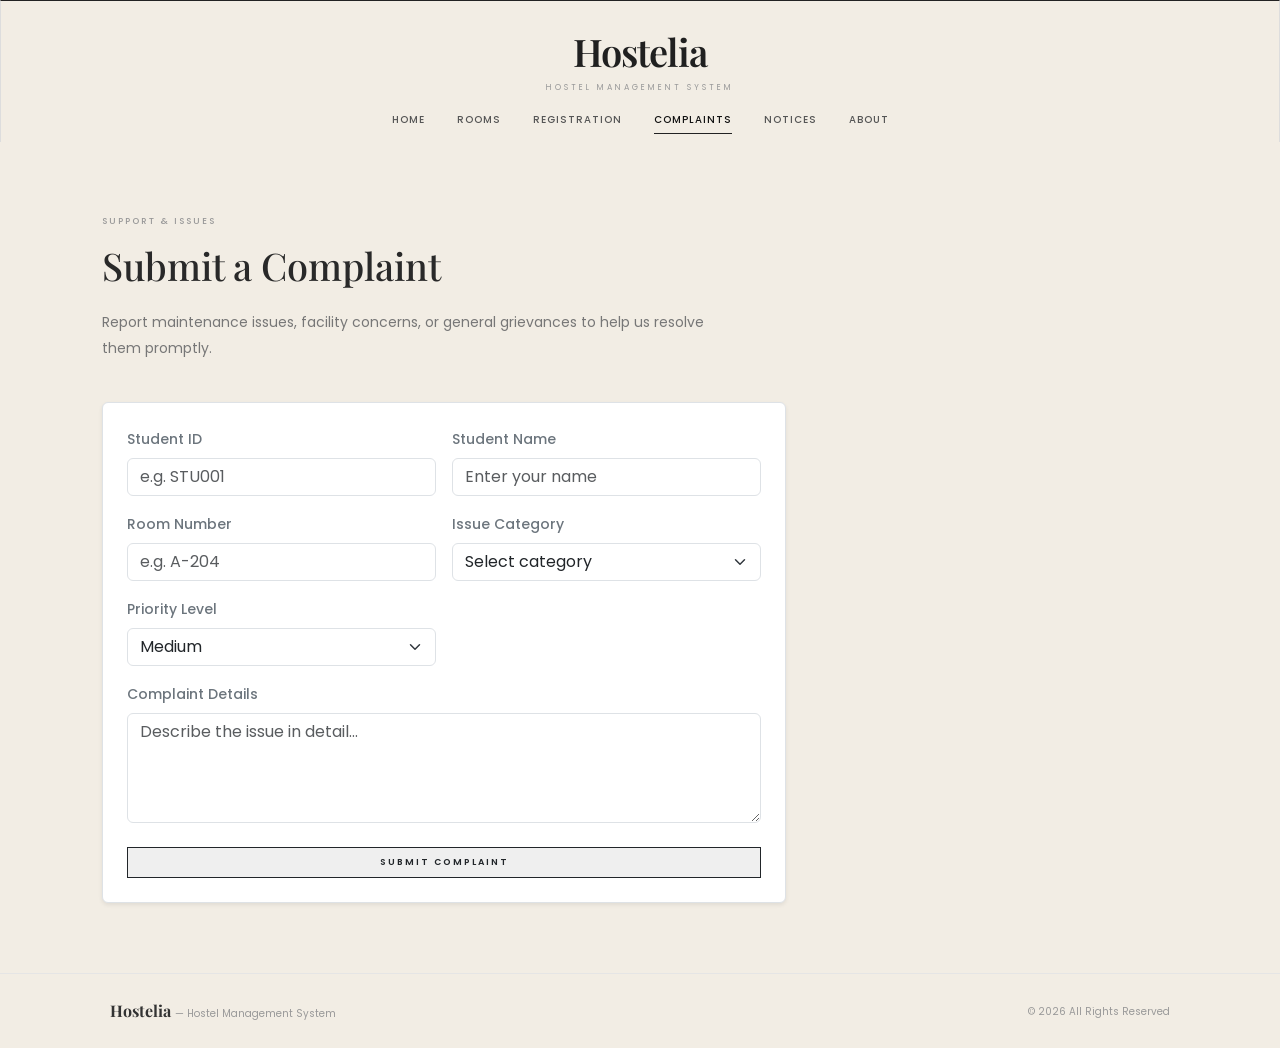
==== complaints.html @ 5755ddb9 "Initial commit" ====
<!DOCTYPE html>
<html lang="en">

<head>
    <meta charset="UTF-8">
    <meta name="viewport" content="width=device-width, initial-scale=1.0">

    <title>Complaints | Hostelia</title>

    <!-- Bootstrap CSS -->
    <link href="https://cdn.jsdelivr.net/npm/bootstrap@5.3.3/dist/css/bootstrap.min.css"
          rel="stylesheet">

    <!-- Google Fonts -->
    <link rel="preconnect" href="https://fonts.googleapis.com">
    <link rel="preconnect" href="https://fonts.gstatic.com" crossorigin>

    <link href="https://fonts.googleapis.com/css2?family=Playfair+Display:wght@500;600;700&family=Poppins:wght@300;400;500;600&display=swap"
          rel="stylesheet">

    <!-- Custom CSS -->
    <link rel="stylesheet" href="css/style.css">
</head>

<body>

    <!-- ================= HEADER ================= -->

    <header class="site-header">

        <div class="logo">
            Hostelia
        </div>

        <p class="tagline">
            HOSTEL MANAGEMENT SYSTEM
        </p>

        <nav class="main-nav">

            <a href="index.html">
                HOME
            </a>

            <a href="rooms.html">
                ROOMS
            </a>

            <a href="registration.html">
                REGISTRATION
            </a>

            <a href="complaints.html" class="active">
                COMPLAINTS
            </a>

            <a href="notices.html">
                NOTICES
            </a>

            <a href="about.html">
                ABOUT
            </a>

        </nav>

    </header>


    <!-- ================= MAIN CONTENT ================= -->

    <main class="container main-content">

        <div class="content-area w-100">

            <span class="section-label">
                SUPPORT & ISSUES
            </span>

            <h2>
                Submit a Complaint
            </h2>

            <p class="intro-text">
                Report maintenance issues, facility concerns, or
                general grievances to help us resolve them promptly.
            </p>


            <!-- ================= COMPLAINT FORM ================= -->

            <form action="complaint.php"
                  method="POST"
                  class="bg-white p-4 border rounded shadow-sm">

                <div class="row g-3">


                    <!-- Student ID -->

                    <div class="col-md-6">

                        <label for="studentId"
                               class="form-label text-secondary small fw-medium">

                            Student ID

                        </label>

                        <input type="text"
                               class="form-control"
                               id="studentId"
                               name="student_id"
                               placeholder="e.g. STU001"
                               required>

                    </div>


                    <!-- Student Name -->

                    <div class="col-md-6">

                        <label for="studentName"
                               class="form-label text-secondary small fw-medium">

                            Student Name

                        </label>

                        <input type="text"
                               class="form-control"
                               id="studentName"
                               name="student_name"
                               placeholder="Enter your name"
                               required>

                    </div>


                    <!-- Room Number -->

                    <div class="col-md-6">

                        <label for="roomNumber"
                               class="form-label text-secondary small fw-medium">

                            Room Number

                        </label>

                        <input type="text"
                               class="form-control"
                               id="roomNumber"
                               name="room_number"
                               placeholder="e.g. A-204"
                               required>

                    </div>


                    <!-- Category -->

                    <div class="col-md-6">

                        <label for="category"
                               class="form-label text-secondary small fw-medium">

                            Issue Category

                        </label>

                        <select class="form-select"
                                id="category"
                                name="complaint_type"
                                required>

                            <option value="" selected disabled>
                                Select category
                            </option>

                            <option value="Plumbing">
                                Plumbing
                            </option>

                            <option value="Electrical">
                                Electrical
                            </option>

                            <option value="Furniture / Carpentry">
                                Furniture / Carpentry
                            </option>

                            <option value="Wi-Fi / Network">
                                Wi-Fi / Network
                            </option>

                            <option value="Cleanliness & Hygiene">
                                Cleanliness & Hygiene
                            </option>

                            <option value="Other">
                                Other
                            </option>

                        </select>

                    </div>


                    <!-- Priority -->

                    <div class="col-md-6">

                        <label for="priority"
                               class="form-label text-secondary small fw-medium">

                            Priority Level

                        </label>

                        <select class="form-select"
                                id="priority"
                                name="priority"
                                required>

                            <option value="Low">
                                Low
                            </option>

                            <option value="Medium" selected>
                                Medium
                            </option>

                            <option value="High">
                                High (Urgent)
                            </option>

                        </select>

                    </div>


                    <!-- Complaint Details -->

                    <div class="col-12">

                        <label for="description"
                               class="form-label text-secondary small fw-medium">

                            Complaint Details

                        </label>

                        <textarea class="form-control"
                                  id="description"
                                  name="complaint_text"
                                  rows="4"
                                  placeholder="Describe the issue in detail..."
                                  required></textarea>

                    </div>


                    <!-- Submit -->

                    <div class="col-12 mt-4">

                        <button type="submit"
                                class="hero-button text-dark border-dark w-100 fw-semibold py-2">

                            SUBMIT COMPLAINT

                        </button>

                    </div>

                </div>

            </form>

        </div>

    </main>


    <!-- ================= FOOTER ================= -->

    <footer>

        <div class="footer-inner">

            <div>

                <strong>
                    Hostelia
                </strong>

                <span>
                    — Hostel Management System
                </span>

            </div>

            <div>
                © 2026 All Rights Reserved
            </div>

        </div>

    </footer>


    <!-- jQuery -->

    <script src="https://cdn.jsdelivr.net/npm/jquery@3.7.1/dist/jquery.min.js">
    </script>

    <!-- Bootstrap JS -->

    <script src="https://cdn.jsdelivr.net/npm/bootstrap@5.3.3/dist/js/bootstrap.bundle.min.js">
    </script>

    <!-- Custom JS -->

    <script src="js/script.js">
    </script>

</body>

</html>
---- css/style.css ----
/* =========================================
   GENERAL
========================================= */

* {
    box-sizing: border-box;
}

/* Update global HTML & Body background to Sky Blue */
body {
    margin: 0;
    padding: 0;
    background-color: #f2ede4 !important; /* Richer, darker cream tone */
    color: #292929;
    font-family: 'Poppins', sans-serif;
}

/* Header background to match */
.site-header {
    background-color: #f2ede4 !important;
    text-align: center;
    padding-top: 22px;
    border-top: 1px solid #222;
    border-left: 1px solid #ddd;
    border-right: 1px solid #ddd;
}

/* Logo */

.logo {
    font-family: 'Playfair Display', serif;

    font-size: 38px;
    font-weight: 600;

    color: #202020;

    letter-spacing: -1px;
}


/* Small subtitle */

.tagline {
    font-size: 8px;

    letter-spacing: 3px;

    color: #999;

    margin-top: 2px;
    margin-bottom: 18px;
}


/* =========================================
   NAVIGATION
========================================= */

.main-nav {
    display: flex;
    justify-content: center;
    align-items: center;

    gap: 32px;

    padding-bottom: 15px;
}

.main-nav a {
    position: relative;

    text-decoration: none;

    color: #555;

    font-size: 10px;

    font-weight: 500;

    letter-spacing: 1px;

    transition: 0.3s;
}


/* Hover */

.main-nav a:hover {
    color: #111;
}


/* Active page */

.main-nav a.active {
    color: #111;
}


/* Small underline */

.main-nav a.active::after {

    content: "";

    position: absolute;

    left: 0;
    right: 0;

    bottom: -7px;

    height: 1px;

    background: #222;
}


/* =========================================
   HERO
========================================= */

.hero {

    position: relative;

    height: 440px;

    background-image: url("../images/hostel.jpg");

    background-size: cover;

    background-position: center;

    display: flex;

    align-items: center;

    justify-content: center;

    overflow: hidden;
}


/* Dark overlay */

.hero-overlay {

    position: absolute;

    inset: 0;

    background: rgba(0, 0, 0, 0.48);
}


/* Hero content */

.hero-content {

    position: relative;

    z-index: 2;

    text-align: center;

    color: white;

    width: 600px;

    padding: 35px 50px;

    border: 1px solid rgba(255, 255, 255, 0.55);

    background: rgba(0, 0, 0, 0.12);

    backdrop-filter: blur(1px);
}


/* Category */

.hero-category {

    font-size: 8px;

    letter-spacing: 3px;

    font-weight: 500;
}


/* Main heading */

.hero-content h1 {

    font-family: 'Playfair Display', serif;

    font-size: 42px;

    line-height: 1.15;

    font-weight: 500;

    margin: 15px 0;
}


/* Italic second line */

.hero-content h1 span {

    font-style: italic;
}


/* Description */

.hero-content p {

    font-size: 13px;

    font-weight: 300;

    max-width: 420px;

    margin: 0 auto 22px;

    line-height: 1.7;
}


/* Hero button */

.hero-button {

    display: inline-block;

    text-decoration: none;

    color: white;

    border: 1px solid rgba(255, 255, 255, 0.7);

    padding: 9px 22px;

    font-size: 9px;

    letter-spacing: 2px;

    transition: 0.3s;
}


.hero-button:hover {

    background: white;

    color: #222;
}


/* =========================================
   MAIN CONTENT
========================================= */

.main-content {

    display: grid;

    grid-template-columns: 2fr 1fr;

    gap: 60px;

    padding-top: 65px;

    padding-bottom: 70px;
}


/* =========================================
   LEFT CONTENT
========================================= */

.content-area {

    padding-left: 20px;
}


.section-label {

    font-size: 9px;

    letter-spacing: 2px;

    color: #999;

    font-weight: 500;
}


.content-area h2 {

    font-family: 'Playfair Display', serif;

    font-size: 38px;

    line-height: 1.2;

    font-weight: 500;

    margin-top: 12px;

    margin-bottom: 20px;
}


.intro-text {

    max-width: 620px;

    color: #777;

    font-size: 14px;

    line-height: 1.9;

    margin-bottom: 40px;
}


/* =========================================
   INFORMATION GRID
========================================= */

.info-grid {

    display: grid;

    grid-template-columns: 1fr 1fr;

    gap: 25px;
}


.info-box {

    border-top: 1px solid #ddd;

    padding-top: 20px;
}


.number {

    font-family: 'Playfair Display', serif;

    color: #aaa;

    font-size: 15px;
}


.info-box h3 {

    font-family: 'Playfair Display', serif;

    font-size: 22px;

    font-weight: 500;

    margin-top: 12px;
}


.info-box p {

    color: #777;

    font-size: 12px;

    line-height: 1.8;

    min-height: 65px;
}


.info-box a {

    color: #333;

    text-decoration: none;

    font-size: 9px;

    letter-spacing: 1.5px;

    font-weight: 600;

    transition: 0.3s;
}


.info-box a:hover {

    letter-spacing: 2px;
}


/* =========================================
   SIDEBAR
========================================= */

.sidebar-box,
.notice-box {
    background-color: #fcfbfa;
    border: 1px solid #e0dacf;
    padding: 25px;
    margin-bottom: 25px;
    box-shadow: 0 3px 15px rgba(0, 0, 0, 0.04);
}

.sidebar-line {

    width: 100%;

    height: 1px;

    background: #ddd;

    margin: 13px 0 20px;
}


.sidebar-box h3 {

    font-family: 'Playfair Display', serif;

    font-size: 22px;

    line-height: 1.4;

    font-weight: 500;

    margin-bottom: 15px;
}


.sidebar-box p,
.notice-box p {

    color: #777;

    font-size: 11px;

    line-height: 1.8;
}


.read-more,
.notice-box a {

    display: inline-block;

    margin-top: 10px;

    text-decoration: none;

    color: #333;

    font-size: 9px;

    letter-spacing: 1.5px;

    font-weight: 600;
}


.notice-box h4 {

    font-family: 'Playfair Display', serif;

    font-size: 19px;

    font-weight: 500;
}


/* =========================================
   FOOTER
========================================= */

footer {

    border-top: 1px solid #e5e5e5;

    padding: 25px 0;

    color: #999;

    font-size: 10px;
}


.footer-inner {

    max-width: 1100px;

    margin: auto;

    padding: 0 20px;

    display: flex;

    justify-content: space-between;

    align-items: center;
}


.footer-inner strong {

    color: #333;

    font-family: 'Playfair Display', serif;

    font-size: 16px;
}


/* =========================================
   RESPONSIVE
========================================= */

@media (max-width: 768px) {

    .main-nav {

        gap: 15px;

        flex-wrap: wrap;

        padding: 0 15px 15px;
    }


    .main-nav a {

        font-size: 8px;
    }


    .hero {

        height: 400px;
    }


    .hero-content {

        width: 90%;

        padding: 28px 20px;
    }


    .hero-content h1 {

        font-size: 32px;
    }


    .main-content {

        grid-template-columns: 1fr;

        gap: 40px;

        padding-top: 45px;
    }


    .content-area {

        padding-left: 0;
    }


    .info-grid {

        grid-template-columns: 1fr;
    }


    .footer-inner {

        flex-direction: column;

        gap: 10px;

        text-align: center;
    }
}
/* =========================================
   REGISTRATION FORM
========================================= */

.registration-form {
    max-width: 800px;
    margin-top: 35px;

    background: #fbf8f2;

    padding: 35px;

    border: 1px solid #ded4c7;

    box-shadow: 0 5px 20px rgba(70, 55, 40, 0.06);
}


/* Form labels */

.registration-form .form-label {
    color: #6f6254 !important;

    font-size: 11px;

    letter-spacing: 0.5px;
}


/* Input fields */

.registration-form .form-control,
.registration-form .form-select {

    border: 1px solid #d8cdbd;

    border-radius: 3px;

    background: #fffdf9;

    color: #40382f;

    font-family: 'Poppins', sans-serif;

    font-size: 13px;

    padding: 11px 12px;
}


/* Focus effect */

.registration-form .form-control:focus,
.registration-form .form-select:focus {

    border-color: #9b8870;

    box-shadow: 0 0 0 3px rgba(155, 136, 112, 0.12);
}


/* Textarea */

.registration-form textarea {
    resize: vertical;
}


/* Submit button */

.submit-btn {

    border: 1px solid #5d4c39;

    background: #5d4c39;

    color: #fffaf2;

    padding: 12px;

    font-family: 'Poppins', sans-serif;

    font-size: 10px;

    font-weight: 600;

    letter-spacing: 2px;

    transition: 0.3s;
}


.submit-btn:hover {

    background: #40382f;

    border-color: #40382f;

    letter-spacing: 2.5px;
}


/* Success message */

.success-message {

    display: none;

    max-width: 800px;

    margin-top: 20px;

    padding: 14px;

    text-align: center;

    border: 1px solid #c9bda9;

    background: #eee7dc;

    color: #5d4c39;

    font-size: 12px;
}


/* Mobile */

@media (max-width: 768px) {

    .registration-form {
        padding: 22px;
    }

}
/* ================= SUCCESS PAGE ================= */

.success-page {
    max-width: 800px;
    margin: 80px auto;
    padding: 60px 40px;
    text-align: center;
    background: #fbf8f2;
    border: 1px solid #d8cfc2;
}

.success-page h1 {
    font-family: "Playfair Display", serif;
    font-size: 46px;
    color: #40382f;
    margin: 20px 0;
}

.success-page p {
    font-size: 15px;
    color: #75695d;
    margin-bottom: 8px;
}

.success-buttons {
    margin-top: 35px;
}

.success-buttons .hero-button {
    display: inline-block;
    text-decoration: none;
}

.success-link {
    display: block;
    margin-top: 25px;
    color: #5d4c39;
    text-decoration: none;
    font-size: 13px;
    letter-spacing: 1px;
}

.success-link:hover {
    text-decoration: underline;
}
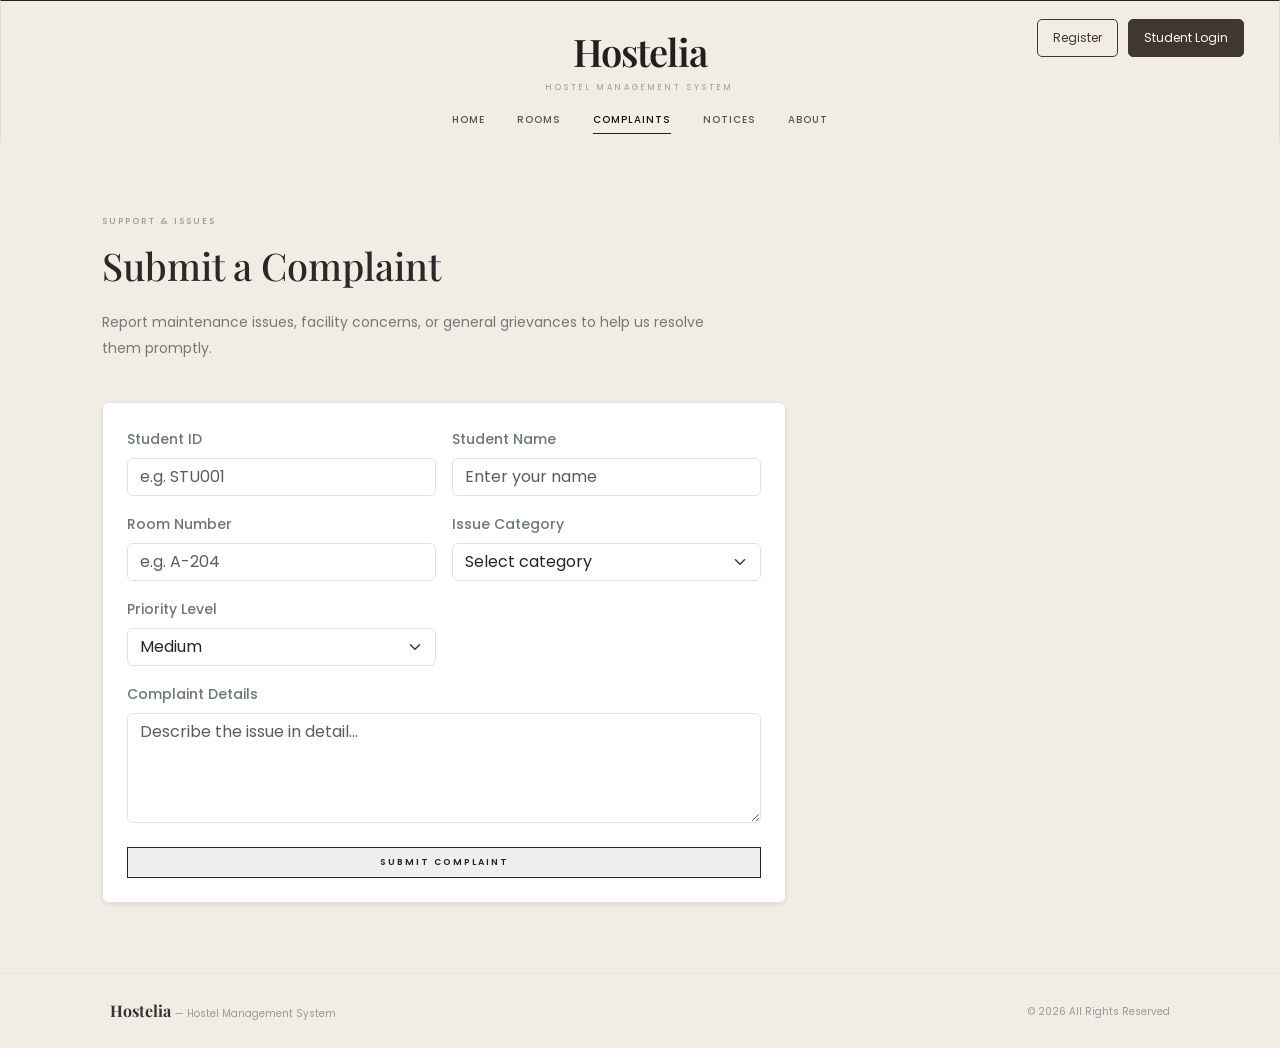
==== commit d1cc3179: "New features added" ====
--- a/complaints.html
+++ b/complaints.html
@@ -35,26 +35,27 @@
         <p class="tagline">
             HOSTEL MANAGEMENT SYSTEM
         </p>
+        <div class="header-auth">
+    <a href="registration.html" class="auth-register">Register</a>
+    <a href="login.php" class="auth-login">Student Login</a>
+</div>
 
         <nav class="main-nav">
 
-            <a href="index.html">
+            <a href="index.php">
                 HOME
             </a>
 
-            <a href="rooms.html">
+            <a href="rooms.php">
                 ROOMS
             </a>
 
-            <a href="registration.html">
-                REGISTRATION
-            </a>
 
             <a href="complaints.html" class="active">
                 COMPLAINTS
             </a>
 
-            <a href="notices.html">
+            <a href="notices.php">
                 NOTICES
             </a>
 
--- a/css/style.css
+++ b/css/style.css
@@ -782,4 +782,205 @@
 
 .success-link:hover {
     text-decoration: underline;
-}+}
+
+
+/* Hostelia header login and registration buttons */
+.site-header {
+    position: relative;
+}
+
+.site-header .header-auth {
+    position: absolute;
+    top: 18px;
+    right: 35px;
+    display: flex;
+    gap: 10px;
+    align-items: center;
+    margin: 0;
+    z-index: 20;
+}
+
+.site-header .header-auth a {
+    display: inline-block;
+    padding: 9px 15px;
+    border-radius: 5px;
+    border: 1px solid #40382f;
+    font-family: 'Poppins', sans-serif;
+    font-size: 12px;
+    text-decoration: none;
+    white-space: nowrap;
+}
+
+.site-header .header-auth .auth-register {
+    background: transparent;
+    color: #40382f;
+}
+
+.site-header .header-auth .auth-login {
+    background: #40382f;
+    color: #fffdf8;
+}
+
+.site-header .header-auth a:hover {
+    background: #6a5540;
+    color: white;
+}
+
+@media (max-width: 768px) {
+    .site-header .header-auth {
+        position: static;
+        justify-content: center;
+        margin: 12px auto 16px;
+        flex-wrap: wrap;
+    }
+}
+
+.home-logo {
+    display: inline-block;
+    color: #40382f;
+    text-decoration: none;
+}
+
+.home-logo:hover {
+    color: #5d4c39;
+}
+
+/* Logged-in student profile */
+.header-auth .profile-link {
+    display: flex;
+    align-items: center;
+    gap: 9px;
+    padding: 5px 10px 5px 5px;
+    border: 1px solid #d8cfc2;
+    border-radius: 30px;
+    color: #40382f;
+    text-decoration: none;
+    background: #fffdf8;
+}
+
+.profile-avatar {
+    width: 38px;
+    height: 38px;
+    display: flex;
+    align-items: center;
+    justify-content: center;
+    border-radius: 50%;
+    background: #40382f;
+    color: #fffdf8;
+    font-size: 16px;
+    font-weight: 600;
+}
+
+.profile-name {
+    max-width: 130px;
+    overflow: hidden;
+    text-overflow: ellipsis;
+    white-space: nowrap;
+    font-size: 13px;
+}
+
+@media (max-width: 768px) {
+    .header-auth .profile-link {
+        justify-content: center;
+    }
+}
+.site-header .logo,
+.site-header .logo:hover,
+.site-header .logo:focus {
+    text-decoration: none !important;
+    border-bottom: none !important;
+}
+
+/* Profile dropdown */
+.header-auth {
+    position: relative;
+}
+
+.profile-menu {
+    position: relative;
+}
+
+.profile-trigger {
+    display: flex;
+    align-items: center;
+    gap: 9px;
+    cursor: pointer;
+    list-style: none;
+    padding: 6px 10px;
+    border-radius: 30px;
+    transition: background 0.2s ease;
+}
+
+.profile-trigger::-webkit-details-marker {
+    display: none;
+}
+
+.profile-trigger:hover {
+    background: #f2e8da;
+}
+
+.profile-avatar {
+    width: 38px;
+    height: 38px;
+    border-radius: 50%;
+    display: inline-flex;
+    align-items: center;
+    justify-content: center;
+    background: #765337;
+    color: #fff;
+    font-weight: 600;
+}
+
+.profile-name {
+    color: #4b3525;
+    font-size: 14px;
+    font-weight: 500;
+}
+
+.profile-arrow {
+    color: #765337;
+    font-size: 15px;
+}
+
+.profile-dropdown {
+    position: absolute;
+    top: calc(100% + 10px);
+    right: 0;
+    width: 190px;
+    padding: 8px;
+    background: #fffdf8;
+    border: 1px solid #e8ddce;
+    border-radius: 12px;
+    box-shadow: 0 8px 24px rgba(45, 30, 18, 0.14);
+    z-index: 1000;
+}
+
+.profile-dropdown a {
+    display: block;
+    padding: 11px 12px;
+    border-radius: 7px;
+    color: #4b3525;
+    text-decoration: none;
+    font-size: 14px;
+}
+
+.profile-dropdown a:hover {
+    background: #f3eadf;
+}
+
+.profile-dropdown .logout-option {
+    color: #a33d32;
+}
+
+.profile-dropdown .dropdown-divider {
+    height: 1px;
+    margin: 5px 0;
+    background: #e8ddce;
+}
+
+@media (max-width: 600px) {
+    .profile-name {
+        display: none;
+    }
+}
